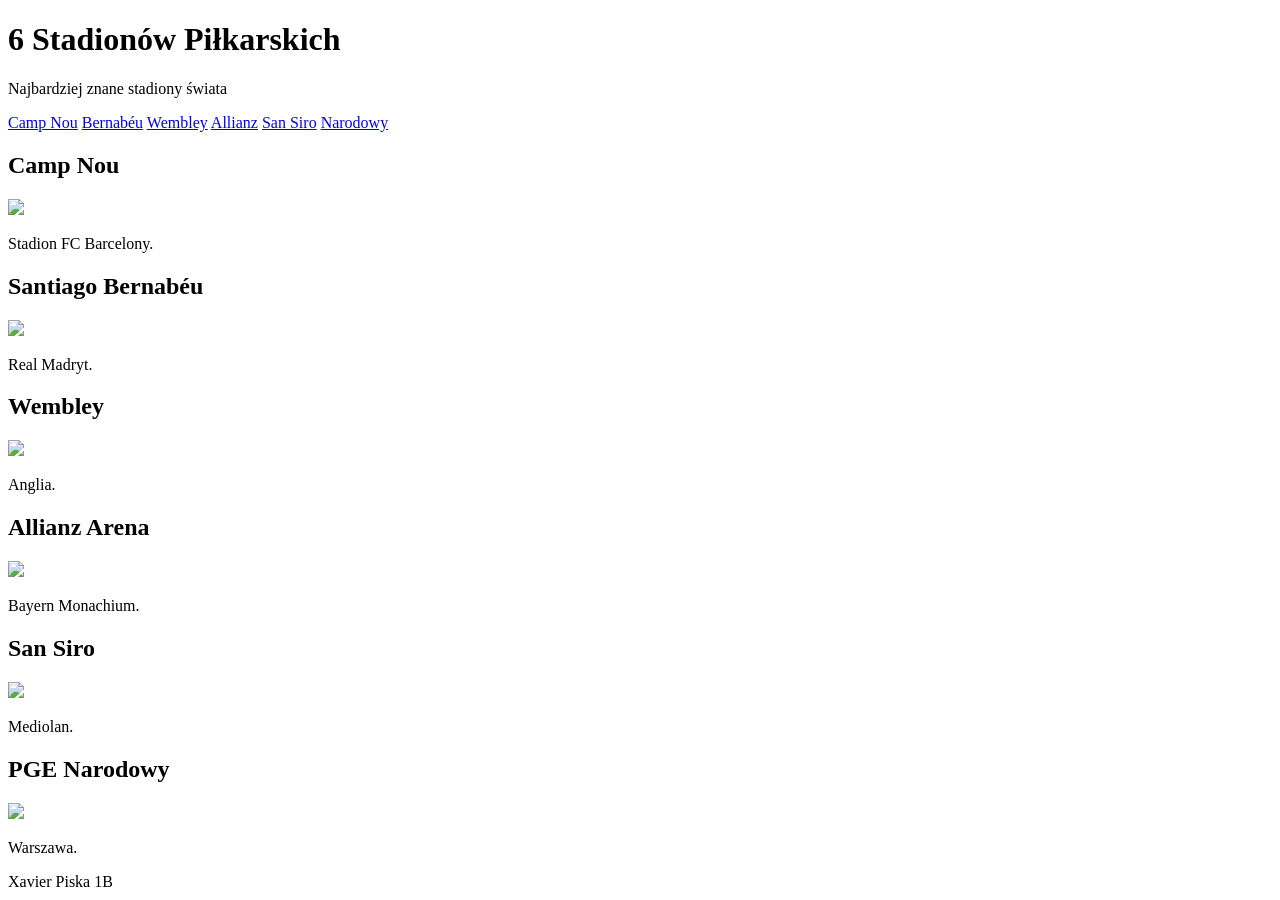
==== index.html @ 6762ed37 "Create index.html" ====
<!DOCTYPE html>
<html lang="pl">
<head>
<meta charset="UTF-8">
<title>6 Stadionów Piłkarskich</title>

<link rel="stylesheet" href="style.css">
</head>

<body>

<header>
<h1>6 Stadionów Piłkarskich</h1>
<p>Najbardziej znane stadiony świata</p>
</header>

<nav>
<a href="#campnou">Camp Nou</a>
<a href="#bernabeu">Bernabéu</a>
<a href="#wembley">Wembley</a>
<a href="#allianz">Allianz</a>
<a href="#san_siro">San Siro</a>
<a href="#narodowy">Narodowy</a>
</nav>

<section id="campnou">
<h2>Camp Nou</h2>
<img src="https://upload.wikimedia.org/wikipedia/commons/4/47/Camp_Nou_aerial_%282014%29.jpg">
<p>Stadion FC Barcelony.</p>
</section>

<section id="bernabeu">
<h2>Santiago Bernabéu</h2>
<img src="https://upload.wikimedia.org/wikipedia/commons/1/11/New_Santiago_Bernab%C3%A9u_Stadium.jpg">
<p>Real Madryt.</p>
</section>

<section id="wembley">
<h2>Wembley</h2>
<img src="https://upload.wikimedia.org/wikipedia/commons/1/13/Wembley_Stadium.jpg">
<p>Anglia.</p>
</section>

<section id="allianz">
<h2>Allianz Arena</h2>
<img src="https://upload.wikimedia.org/wikipedia/commons/6/68/Allianz_Arena_Munich.jpg">
<p>Bayern Monachium.</p>
</section>

<section id="san_siro">
<h2>San Siro</h2>
<img src="https://upload.wikimedia.org/wikipedia/commons/0/0e/Stadio_San_Siro.jpg">
<p>Mediolan.</p>
</section>

<section id="narodowy">
<h2>PGE Narodowy</h2>
<img src="https://upload.wikimedia.org/wikipedia/commons/7/7e/PGE_Narodowy_Stadium.jpg">
<p>Warszawa.</p>
</section>

<footer>
Xavier Piska 1B
</footer>

</body>
</html>
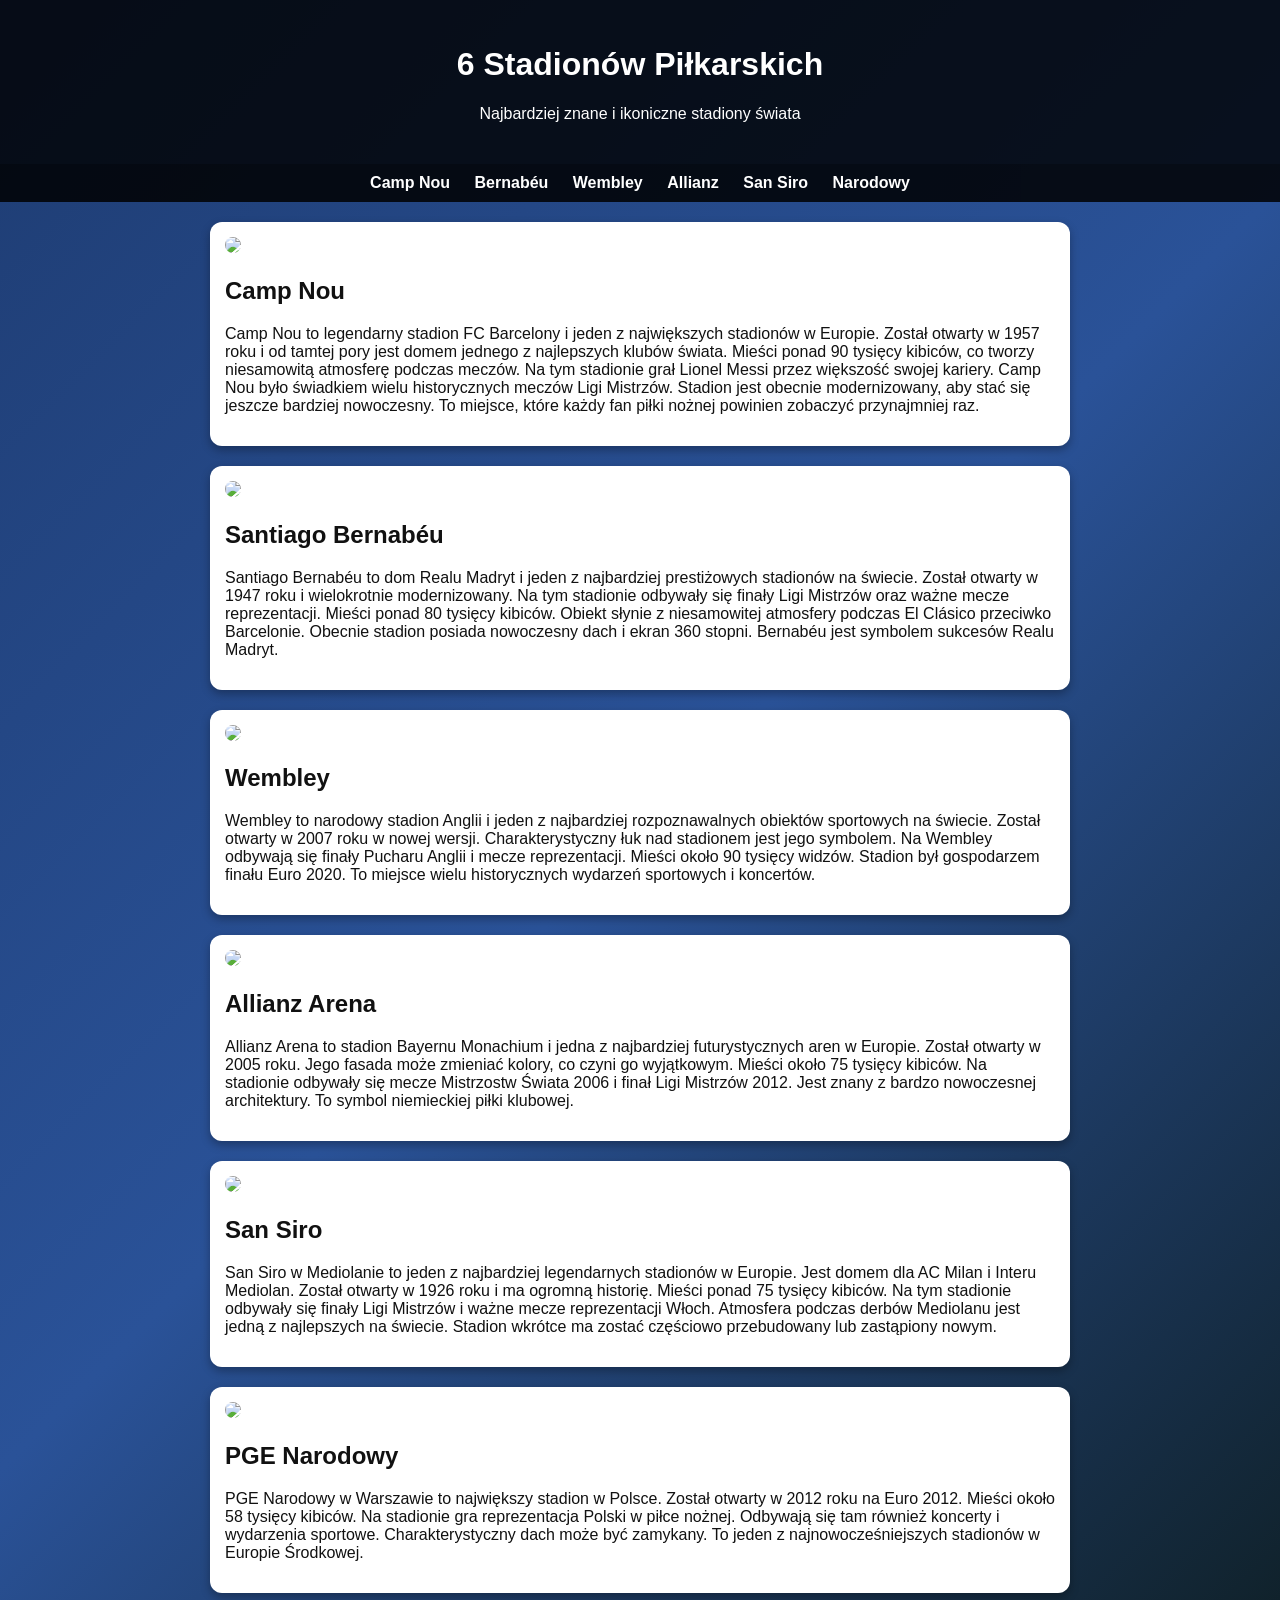
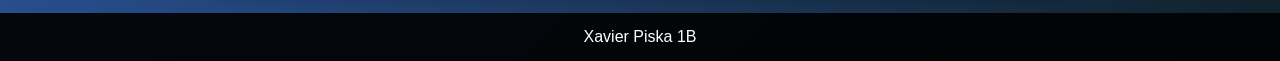
==== commit f93a2d99: "Create index.html" ====
--- a/index.html
+++ b/index.html
@@ -3,7 +3,6 @@
 <head>
 <meta charset="UTF-8">
 <title>6 Stadionów Piłkarskich</title>
-
 <link rel="stylesheet" href="style.css">
 </head>
 
@@ -11,7 +10,7 @@
 
 <header>
 <h1>6 Stadionów Piłkarskich</h1>
-<p>Najbardziej znane stadiony świata</p>
+<p>Najbardziej znane i ikoniczne stadiony świata</p>
 </header>
 
 <nav>
@@ -23,41 +22,99 @@
 <a href="#narodowy">Narodowy</a>
 </nav>
 
-<section id="campnou">
+<div class="container">
+
+<!-- CAMP NOU -->
+<section id="campnou" class="card">
+<img src="https://upload.wikimedia.org/wikipedia/commons/4/47/Camp_Nou_aerial_%282014%29.jpg">
 <h2>Camp Nou</h2>
-<img src="https://upload.wikimedia.org/wikipedia/commons/4/47/Camp_Nou_aerial_%282014%29.jpg">
-<p>Stadion FC Barcelony.</p>
+<p>
+Camp Nou to legendarny stadion FC Barcelony i jeden z największych stadionów w Europie.
+Został otwarty w 1957 roku i od tamtej pory jest domem jednego z najlepszych klubów świata.
+Mieści ponad 90 tysięcy kibiców, co tworzy niesamowitą atmosferę podczas meczów.
+Na tym stadionie grał Lionel Messi przez większość swojej kariery.
+Camp Nou było świadkiem wielu historycznych meczów Ligi Mistrzów.
+Stadion jest obecnie modernizowany, aby stać się jeszcze bardziej nowoczesny.
+To miejsce, które każdy fan piłki nożnej powinien zobaczyć przynajmniej raz.
+</p>
 </section>
 
-<section id="bernabeu">
+<!-- BERNABEU -->
+<section id="bernabeu" class="card">
+<img src="https://upload.wikimedia.org/wikipedia/commons/1/11/New_Santiago_Bernab%C3%A9u_Stadium.jpg">
 <h2>Santiago Bernabéu</h2>
-<img src="https://upload.wikimedia.org/wikipedia/commons/1/11/New_Santiago_Bernab%C3%A9u_Stadium.jpg">
-<p>Real Madryt.</p>
+<p>
+Santiago Bernabéu to dom Realu Madryt i jeden z najbardziej prestiżowych stadionów na świecie.
+Został otwarty w 1947 roku i wielokrotnie modernizowany.
+Na tym stadionie odbywały się finały Ligi Mistrzów oraz ważne mecze reprezentacji.
+Mieści ponad 80 tysięcy kibiców.
+Obiekt słynie z niesamowitej atmosfery podczas El Clásico przeciwko Barcelonie.
+Obecnie stadion posiada nowoczesny dach i ekran 360 stopni.
+Bernabéu jest symbolem sukcesów Realu Madryt.
+</p>
 </section>
 
-<section id="wembley">
+<!-- WEMBLEY -->
+<section id="wembley" class="card">
+<img src="https://upload.wikimedia.org/wikipedia/commons/1/13/Wembley_Stadium.jpg">
 <h2>Wembley</h2>
-<img src="https://upload.wikimedia.org/wikipedia/commons/1/13/Wembley_Stadium.jpg">
-<p>Anglia.</p>
+<p>
+Wembley to narodowy stadion Anglii i jeden z najbardziej rozpoznawalnych obiektów sportowych na świecie.
+Został otwarty w 2007 roku w nowej wersji.
+Charakterystyczny łuk nad stadionem jest jego symbolem.
+Na Wembley odbywają się finały Pucharu Anglii i mecze reprezentacji.
+Mieści około 90 tysięcy widzów.
+Stadion był gospodarzem finału Euro 2020.
+To miejsce wielu historycznych wydarzeń sportowych i koncertów.
+</p>
 </section>
 
-<section id="allianz">
+<!-- ALLIANZ -->
+<section id="allianz" class="card">
+<img src="https://upload.wikimedia.org/wikipedia/commons/6/68/Allianz_Arena_Munich.jpg">
 <h2>Allianz Arena</h2>
-<img src="https://upload.wikimedia.org/wikipedia/commons/6/68/Allianz_Arena_Munich.jpg">
-<p>Bayern Monachium.</p>
+<p>
+Allianz Arena to stadion Bayernu Monachium i jedna z najbardziej futurystycznych aren w Europie.
+Został otwarty w 2005 roku.
+Jego fasada może zmieniać kolory, co czyni go wyjątkowym.
+Mieści około 75 tysięcy kibiców.
+Na stadionie odbywały się mecze Mistrzostw Świata 2006 i finał Ligi Mistrzów 2012.
+Jest znany z bardzo nowoczesnej architektury.
+To symbol niemieckiej piłki klubowej.
+</p>
 </section>
 
-<section id="san_siro">
+<!-- SAN SIRO -->
+<section id="san_siro" class="card">
+<img src="https://upload.wikimedia.org/wikipedia/commons/0/0e/Stadio_San_Siro.jpg">
 <h2>San Siro</h2>
-<img src="https://upload.wikimedia.org/wikipedia/commons/0/0e/Stadio_San_Siro.jpg">
-<p>Mediolan.</p>
+<p>
+San Siro w Mediolanie to jeden z najbardziej legendarnych stadionów w Europie.
+Jest domem dla AC Milan i Interu Mediolan.
+Został otwarty w 1926 roku i ma ogromną historię.
+Mieści ponad 75 tysięcy kibiców.
+Na tym stadionie odbywały się finały Ligi Mistrzów i ważne mecze reprezentacji Włoch.
+Atmosfera podczas derbów Mediolanu jest jedną z najlepszych na świecie.
+Stadion wkrótce ma zostać częściowo przebudowany lub zastąpiony nowym.
+</p>
 </section>
 
-<section id="narodowy">
+<!-- NARODOWY -->
+<section id="narodowy" class="card">
+<img src="https://upload.wikimedia.org/wikipedia/commons/7/7e/PGE_Narodowy_Stadium.jpg">
 <h2>PGE Narodowy</h2>
-<img src="https://upload.wikimedia.org/wikipedia/commons/7/7e/PGE_Narodowy_Stadium.jpg">
-<p>Warszawa.</p>
+<p>
+PGE Narodowy w Warszawie to największy stadion w Polsce.
+Został otwarty w 2012 roku na Euro 2012.
+Mieści około 58 tysięcy kibiców.
+Na stadionie gra reprezentacja Polski w piłce nożnej.
+Odbywają się tam również koncerty i wydarzenia sportowe.
+Charakterystyczny dach może być zamykany.
+To jeden z najnowocześniejszych stadionów w Europie Środkowej.
+</p>
 </section>
+
+</div>
 
 <footer>
 Xavier Piska 1B
--- a/style.css
+++ b/style.css
@@ -0,0 +1,59 @@
+body {
+    font-family: Arial, sans-serif;
+    margin: 0;
+    background: linear-gradient(135deg, #1e3c72, #2a5298, #0f2027);
+    color: #111;
+}
+
+/* nagłówek */
+header {
+    background: rgba(0,0,0,0.8);
+    color: white;
+    text-align: center;
+    padding: 25px;
+}
+
+/* menu */
+nav {
+    background: rgba(0,0,0,0.85);
+    text-align: center;
+    padding: 10px;
+    position: sticky;
+    top: 0;
+}
+
+nav a {
+    color: white;
+    margin: 10px;
+    text-decoration: none;
+    font-weight: bold;
+}
+
+/* kontener */
+.container {
+    max-width: 900px;
+    margin: auto;
+}
+
+/* karta stadionu */
+.card {
+    background: white;
+    margin: 20px;
+    padding: 15px;
+    border-radius: 12px;
+    box-shadow: 0 4px 10px rgba(0,0,0,0.3);
+}
+
+/* obrazki */
+.card img {
+    width: 100%;
+    border-radius: 10px;
+}
+
+/* stopka */
+footer {
+    text-align: center;
+    padding: 15px;
+    background: rgba(0,0,0,0.9);
+    color: white;
+}
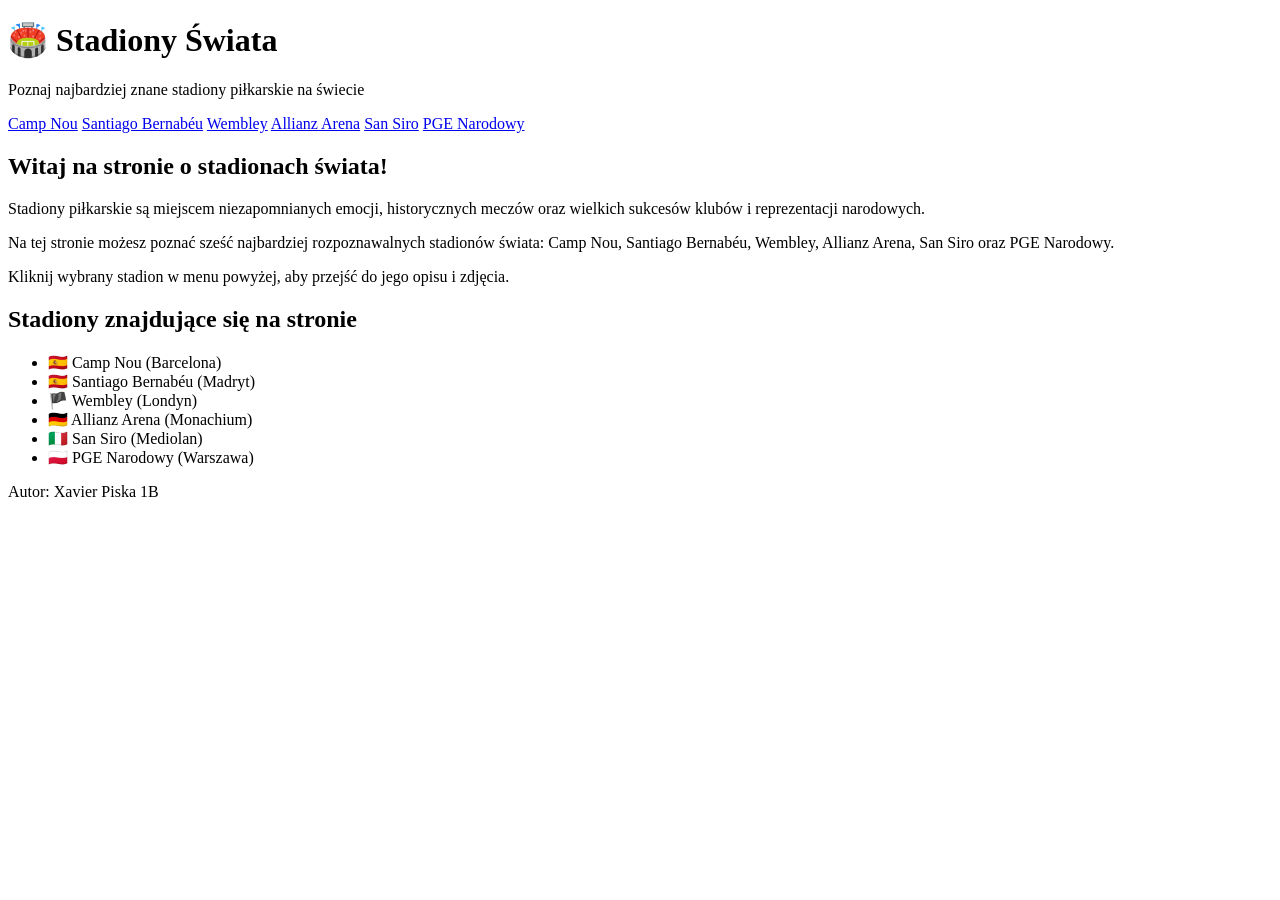
==== commit b4fd1d30: "Create index.html" ====
--- a/index.html
+++ b/index.html
@@ -1,123 +1,69 @@
 <!DOCTYPE html>
 <html lang="pl">
 <head>
-<meta charset="UTF-8">
-<title>6 Stadionów Piłkarskich</title>
-<link rel="stylesheet" href="style.css">
+    <meta charset="UTF-8">
+    <meta name="viewport" content="width=device-width, initial-scale=1.0">
+    <title>Stadiony Świata</title>
+    <link rel="stylesheet" href="style.css">
 </head>
 
 <body>
 
 <header>
-<h1>6 Stadionów Piłkarskich</h1>
-<p>Najbardziej znane i ikoniczne stadiony świata</p>
+    <h1>🏟️ Stadiony Świata</h1>
+    <p>Poznaj najbardziej znane stadiony piłkarskie na świecie</p>
 </header>
 
 <nav>
-<a href="#campnou">Camp Nou</a>
-<a href="#bernabeu">Bernabéu</a>
-<a href="#wembley">Wembley</a>
-<a href="#allianz">Allianz</a>
-<a href="#san_siro">San Siro</a>
-<a href="#narodowy">Narodowy</a>
+    <a href="campnou.html">Camp Nou</a>
+    <a href="bernabeu.html">Santiago Bernabéu</a>
+    <a href="wembley.html">Wembley</a>
+    <a href="allianz.html">Allianz Arena</a>
+    <a href="sansiro.html">San Siro</a>
+    <a href="narodowy.html">PGE Narodowy</a>
 </nav>
 
-<div class="container">
+<main>
 
-<!-- CAMP NOU -->
-<section id="campnou" class="card">
-<img src="https://upload.wikimedia.org/wikipedia/commons/4/47/Camp_Nou_aerial_%282014%29.jpg">
-<h2>Camp Nou</h2>
-<p>
-Camp Nou to legendarny stadion FC Barcelony i jeden z największych stadionów w Europie.
-Został otwarty w 1957 roku i od tamtej pory jest domem jednego z najlepszych klubów świata.
-Mieści ponad 90 tysięcy kibiców, co tworzy niesamowitą atmosferę podczas meczów.
-Na tym stadionie grał Lionel Messi przez większość swojej kariery.
-Camp Nou było świadkiem wielu historycznych meczów Ligi Mistrzów.
-Stadion jest obecnie modernizowany, aby stać się jeszcze bardziej nowoczesny.
-To miejsce, które każdy fan piłki nożnej powinien zobaczyć przynajmniej raz.
-</p>
-</section>
+    <section class="welcome">
 
-<!-- BERNABEU -->
-<section id="bernabeu" class="card">
-<img src="https://upload.wikimedia.org/wikipedia/commons/1/11/New_Santiago_Bernab%C3%A9u_Stadium.jpg">
-<h2>Santiago Bernabéu</h2>
-<p>
-Santiago Bernabéu to dom Realu Madryt i jeden z najbardziej prestiżowych stadionów na świecie.
-Został otwarty w 1947 roku i wielokrotnie modernizowany.
-Na tym stadionie odbywały się finały Ligi Mistrzów oraz ważne mecze reprezentacji.
-Mieści ponad 80 tysięcy kibiców.
-Obiekt słynie z niesamowitej atmosfery podczas El Clásico przeciwko Barcelonie.
-Obecnie stadion posiada nowoczesny dach i ekran 360 stopni.
-Bernabéu jest symbolem sukcesów Realu Madryt.
-</p>
-</section>
+        <h2>Witaj na stronie o stadionach świata!</h2>
 
-<!-- WEMBLEY -->
-<section id="wembley" class="card">
-<img src="https://upload.wikimedia.org/wikipedia/commons/1/13/Wembley_Stadium.jpg">
-<h2>Wembley</h2>
-<p>
-Wembley to narodowy stadion Anglii i jeden z najbardziej rozpoznawalnych obiektów sportowych na świecie.
-Został otwarty w 2007 roku w nowej wersji.
-Charakterystyczny łuk nad stadionem jest jego symbolem.
-Na Wembley odbywają się finały Pucharu Anglii i mecze reprezentacji.
-Mieści około 90 tysięcy widzów.
-Stadion był gospodarzem finału Euro 2020.
-To miejsce wielu historycznych wydarzeń sportowych i koncertów.
-</p>
-</section>
+        <p>
+            Stadiony piłkarskie są miejscem niezapomnianych emocji, historycznych meczów
+            oraz wielkich sukcesów klubów i reprezentacji narodowych.
+        </p>
 
-<!-- ALLIANZ -->
-<section id="allianz" class="card">
-<img src="https://upload.wikimedia.org/wikipedia/commons/6/68/Allianz_Arena_Munich.jpg">
-<h2>Allianz Arena</h2>
-<p>
-Allianz Arena to stadion Bayernu Monachium i jedna z najbardziej futurystycznych aren w Europie.
-Został otwarty w 2005 roku.
-Jego fasada może zmieniać kolory, co czyni go wyjątkowym.
-Mieści około 75 tysięcy kibiców.
-Na stadionie odbywały się mecze Mistrzostw Świata 2006 i finał Ligi Mistrzów 2012.
-Jest znany z bardzo nowoczesnej architektury.
-To symbol niemieckiej piłki klubowej.
-</p>
-</section>
+        <p>
+            Na tej stronie możesz poznać sześć najbardziej rozpoznawalnych stadionów świata:
+            Camp Nou, Santiago Bernabéu, Wembley, Allianz Arena, San Siro oraz PGE Narodowy.
+        </p>
 
-<!-- SAN SIRO -->
-<section id="san_siro" class="card">
-<img src="https://upload.wikimedia.org/wikipedia/commons/0/0e/Stadio_San_Siro.jpg">
-<h2>San Siro</h2>
-<p>
-San Siro w Mediolanie to jeden z najbardziej legendarnych stadionów w Europie.
-Jest domem dla AC Milan i Interu Mediolan.
-Został otwarty w 1926 roku i ma ogromną historię.
-Mieści ponad 75 tysięcy kibiców.
-Na tym stadionie odbywały się finały Ligi Mistrzów i ważne mecze reprezentacji Włoch.
-Atmosfera podczas derbów Mediolanu jest jedną z najlepszych na świecie.
-Stadion wkrótce ma zostać częściowo przebudowany lub zastąpiony nowym.
-</p>
-</section>
+        <p>
+            Kliknij wybrany stadion w menu powyżej, aby przejść do jego opisu i zdjęcia.
+        </p>
 
-<!-- NARODOWY -->
-<section id="narodowy" class="card">
-<img src="https://upload.wikimedia.org/wikipedia/commons/7/7e/PGE_Narodowy_Stadium.jpg">
-<h2>PGE Narodowy</h2>
-<p>
-PGE Narodowy w Warszawie to największy stadion w Polsce.
-Został otwarty w 2012 roku na Euro 2012.
-Mieści około 58 tysięcy kibiców.
-Na stadionie gra reprezentacja Polski w piłce nożnej.
-Odbywają się tam również koncerty i wydarzenia sportowe.
-Charakterystyczny dach może być zamykany.
-To jeden z najnowocześniejszych stadionów w Europie Środkowej.
-</p>
-</section>
+    </section>
 
-</div>
+    <section class="welcome">
+
+        <h2>Stadiony znajdujące się na stronie</h2>
+
+        <ul>
+            <li>🇪🇸 Camp Nou (Barcelona)</li>
+            <li>🇪🇸 Santiago Bernabéu (Madryt)</li>
+            <li>🏴 Wembley (Londyn)</li>
+            <li>🇩🇪 Allianz Arena (Monachium)</li>
+            <li>🇮🇹 San Siro (Mediolan)</li>
+            <li>🇵🇱 PGE Narodowy (Warszawa)</li>
+        </ul>
+
+    </section>
+
+</main>
 
 <footer>
-Xavier Piska 1B
+    <p>Autor: Xavier Piska 1B</p>
 </footer>
 
 </body>
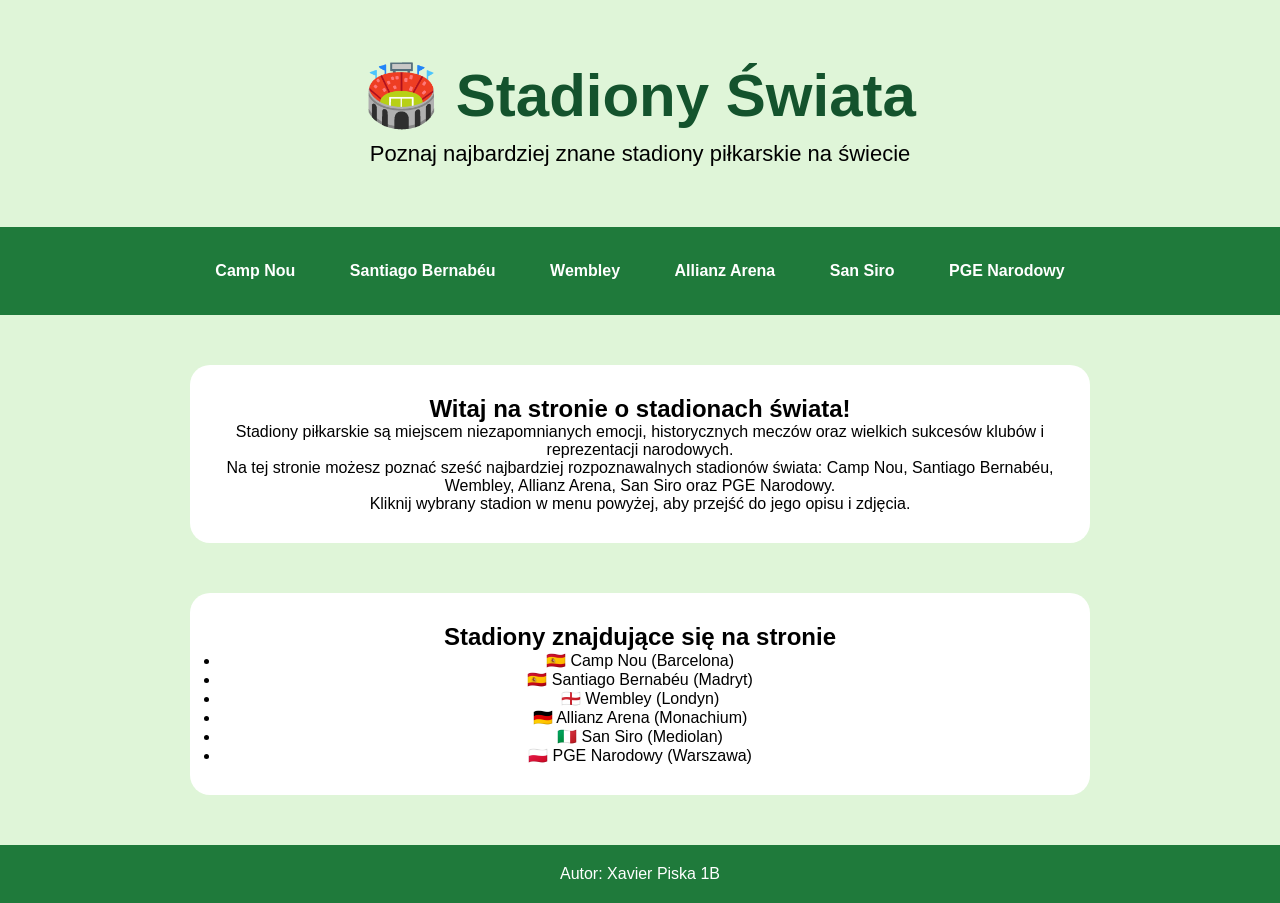
==== commit 895a8930: "Update index.html" ====
--- a/index.html
+++ b/index.html
@@ -52,7 +52,7 @@
         <ul>
             <li>🇪🇸 Camp Nou (Barcelona)</li>
             <li>🇪🇸 Santiago Bernabéu (Madryt)</li>
-            <li>🏴 Wembley (Londyn)</li>
+            <li>🏴󠁧󠁢󠁥󠁮󠁧󠁿 Wembley (Londyn)</li>
             <li>🇩🇪 Allianz Arena (Monachium)</li>
             <li>🇮🇹 San Siro (Mediolan)</li>
             <li>🇵🇱 PGE Narodowy (Warszawa)</li>
--- a/style.css
+++ b/style.css
@@ -0,0 +1,86 @@
+*{
+margin:0;
+padding:0;
+box-sizing:border-box;
+}
+
+body{
+font-family:Arial,sans-serif;
+background:#dff5d8;
+}
+
+header{
+padding:60px 20px;
+text-align:center;
+}
+
+header h1{
+font-size:60px;
+color:#14532d;
+}
+
+header p{
+font-size:22px;
+margin-top:10px;
+}
+
+nav{
+background:#1f7a3b;
+padding:15px;
+text-align:center;
+}
+
+nav a{
+color:white;
+text-decoration:none;
+font-weight:bold;
+margin:10px;
+padding:10px 15px;
+display:inline-block;
+}
+
+nav a:hover{
+background:white;
+color:#1f7a3b;
+border-radius:8px;
+}
+
+.welcome{
+max-width:900px;
+margin:50px auto;
+background:white;
+padding:30px;
+border-radius:20px;
+text-align:center;
+}
+
+.card{
+max-width:1000px;
+margin:40px auto;
+background:white;
+padding:20px;
+border-radius:20px;
+}
+
+.card img{
+width:100%;
+border-radius:15px;
+margin-bottom:20px;
+}
+
+.card h1{
+color:#14532d;
+margin-bottom:15px;
+}
+
+.card p{
+line-height:1.8;
+}
+
+footer{
+margin-top:50px;
+background:#1f7a3b;
+color:white;
+text-align:center;
+padding:20px;
+}
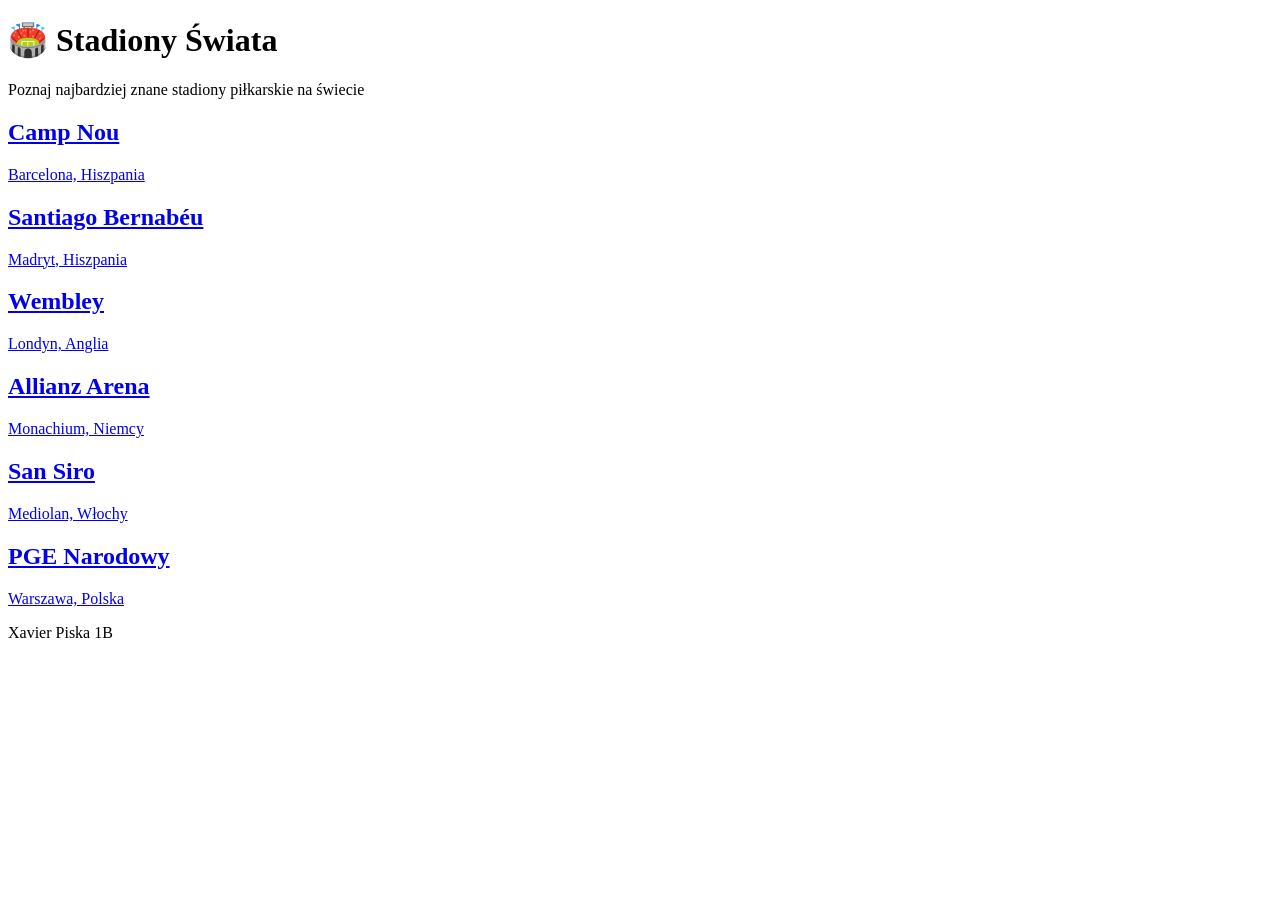
==== commit 55d6fbbb: "Create index.html" ====
--- a/index.html
+++ b/index.html
@@ -6,7 +6,6 @@
     <title>Stadiony Świata</title>
     <link rel="stylesheet" href="style.css">
 </head>
-
 <body>
 
 <header>
@@ -14,56 +13,46 @@
     <p>Poznaj najbardziej znane stadiony piłkarskie na świecie</p>
 </header>
 
-<nav>
-    <a href="campnou.html">Camp Nou</a>
-    <a href="bernabeu.html">Santiago Bernabéu</a>
-    <a href="wembley.html">Wembley</a>
-    <a href="allianz.html">Allianz Arena</a>
-    <a href="sansiro.html">San Siro</a>
-    <a href="narodowy.html">PGE Narodowy</a>
-</nav>
-
 <main>
 
-    <section class="welcome">
+    <div class="stadiony-grid">
 
-        <h2>Witaj na stronie o stadionach świata!</h2>
+        <a href="campnou.html" class="stadion-box">
+            <h2>Camp Nou</h2>
+            <p>Barcelona, Hiszpania</p>
+        </a>
 
-        <p>
-            Stadiony piłkarskie są miejscem niezapomnianych emocji, historycznych meczów
-            oraz wielkich sukcesów klubów i reprezentacji narodowych.
-        </p>
+        <a href="bernabeu.html" class="stadion-box">
+            <h2>Santiago Bernabéu</h2>
+            <p>Madryt, Hiszpania</p>
+        </a>
 
-        <p>
-            Na tej stronie możesz poznać sześć najbardziej rozpoznawalnych stadionów świata:
-            Camp Nou, Santiago Bernabéu, Wembley, Allianz Arena, San Siro oraz PGE Narodowy.
-        </p>
+        <a href="wembley.html" class="stadion-box">
+            <h2>Wembley</h2>
+            <p>Londyn, Anglia</p>
+        </a>
 
-        <p>
-            Kliknij wybrany stadion w menu powyżej, aby przejść do jego opisu i zdjęcia.
-        </p>
+        <a href="allianz.html" class="stadion-box">
+            <h2>Allianz Arena</h2>
+            <p>Monachium, Niemcy</p>
+        </a>
 
-    </section>
+        <a href="sansiro.html" class="stadion-box">
+            <h2>San Siro</h2>
+            <p>Mediolan, Włochy</p>
+        </a>
 
-    <section class="welcome">
+        <a href="narodowy.html" class="stadion-box">
+            <h2>PGE Narodowy</h2>
+            <p>Warszawa, Polska</p>
+        </a>
 
-        <h2>Stadiony znajdujące się na stronie</h2>
-
-        <ul>
-            <li>🇪🇸 Camp Nou (Barcelona)</li>
-            <li>🇪🇸 Santiago Bernabéu (Madryt)</li>
-            <li>🏴󠁧󠁢󠁥󠁮󠁧󠁿 Wembley (Londyn)</li>
-            <li>🇩🇪 Allianz Arena (Monachium)</li>
-            <li>🇮🇹 San Siro (Mediolan)</li>
-            <li>🇵🇱 PGE Narodowy (Warszawa)</li>
-        </ul>
-
-    </section>
+    </div>
 
 </main>
 
 <footer>
-    <p>Autor: Xavier Piska 1B</p>
+    Xavier Piska 1B
 </footer>
 
 </body>
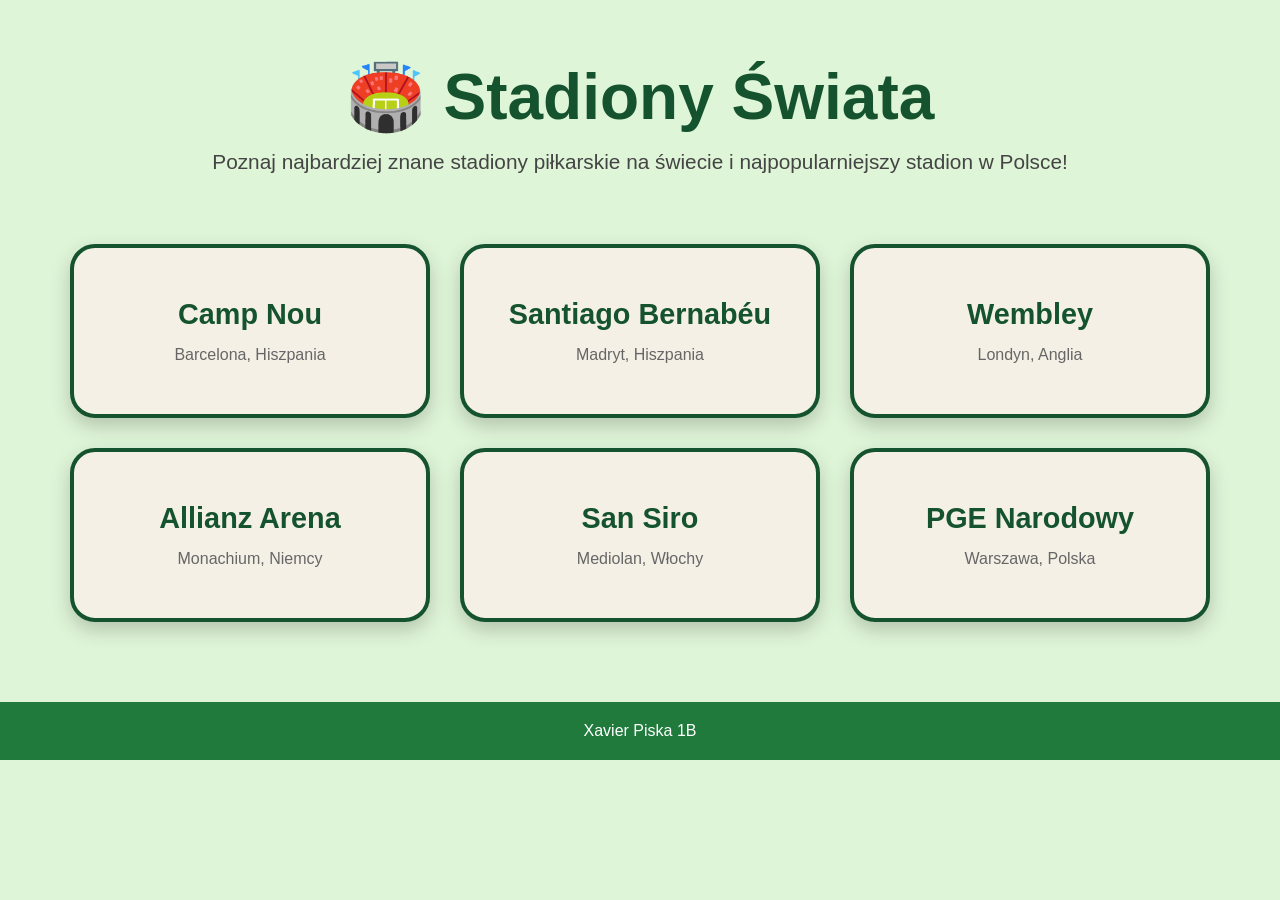
==== commit 4432f747: "Update index.html" ====
--- a/index.html
+++ b/index.html
@@ -10,7 +10,7 @@
 
 <header>
     <h1>🏟️ Stadiony Świata</h1>
-    <p>Poznaj najbardziej znane stadiony piłkarskie na świecie</p>
+    <p>Poznaj najbardziej znane stadiony piłkarskie na świecie i najpopularniejszy stadion w Polsce!</p>
 </header>
 
 <main>
--- a/style.css
+++ b/style.css
@@ -0,0 +1,154 @@
+*{
+    margin:0;
+    padding:0;
+    box-sizing:border-box;
+}
+
+body{
+    font-family:Arial, sans-serif;
+    background:#dff5d8;
+    min-height:100vh;
+}
+
+/* NAGŁÓWEK */
+
+header{
+    text-align:center;
+    padding:60px 20px 40px;
+}
+
+header h1{
+    font-size:4rem;
+    color:#14532d;
+    margin-bottom:15px;
+}
+
+header p{
+    font-size:1.3rem;
+    color:#444;
+}
+
+/* SIATKA STADIONÓW */
+
+.stadiony-grid{
+    max-width:1200px;
+    margin:auto;
+
+    display:grid;
+    grid-template-columns:repeat(3, 1fr);
+
+    gap:30px;
+
+    padding:30px;
+}
+
+/* KAFELKI */
+
+.stadion-box{
+    background:#f5f0e6;
+
+    border:4px solid #14532d;
+
+    border-radius:25px;
+
+    padding:50px 25px;
+
+    text-align:center;
+
+    text-decoration:none;
+
+    color:#222;
+
+    box-shadow:0 8px 20px rgba(0,0,0,0.2);
+
+    transition:0.3s;
+}
+
+.stadion-box:hover{
+    transform:translateY(-10px);
+
+    box-shadow:0 10px 25px rgba(0,0,0,0.25);
+
+    background:#f4fff1;
+}
+
+.stadion-box h2{
+    color:#14532d;
+    margin-bottom:15px;
+    font-size:1.8rem;
+}
+
+.stadion-box p{
+    color:#666;
+    font-size:1rem;
+}
+
+/* STRONY STADIONÓW */
+
+nav{
+    background:#1f7a3b;
+    padding:15px;
+}
+
+nav a{
+    color:white;
+    text-decoration:none;
+    font-weight:bold;
+}
+
+.card{
+    max-width:1000px;
+    margin:40px auto;
+
+    background:white;
+
+    border-radius:20px;
+
+    overflow:hidden;
+
+    box-shadow:0 5px 15px rgba(0,0,0,0.15);
+}
+
+.card img{
+    width:100%;
+    height:500px;
+    object-fit:cover;
+}
+
+.card h1{
+    color:#14532d;
+    padding:25px 25px 10px;
+}
+
+.card p{
+    padding:0 25px 25px;
+    line-height:1.8;
+    text-align:justify;
+}
+
+/* STOPKA */
+
+footer{
+    margin-top:50px;
+    background:#1f7a3b;
+    color:white;
+    text-align:center;
+    padding:20px;
+}
+
+/* TELEFONY */
+
+@media(max-width:900px){
+
+    .stadiony-grid{
+        grid-template-columns:1fr;
+    }
+
+    header h1{
+        font-size:2.5rem;
+    }
+
+    .card img{
+        height:250px;
+    }
+}
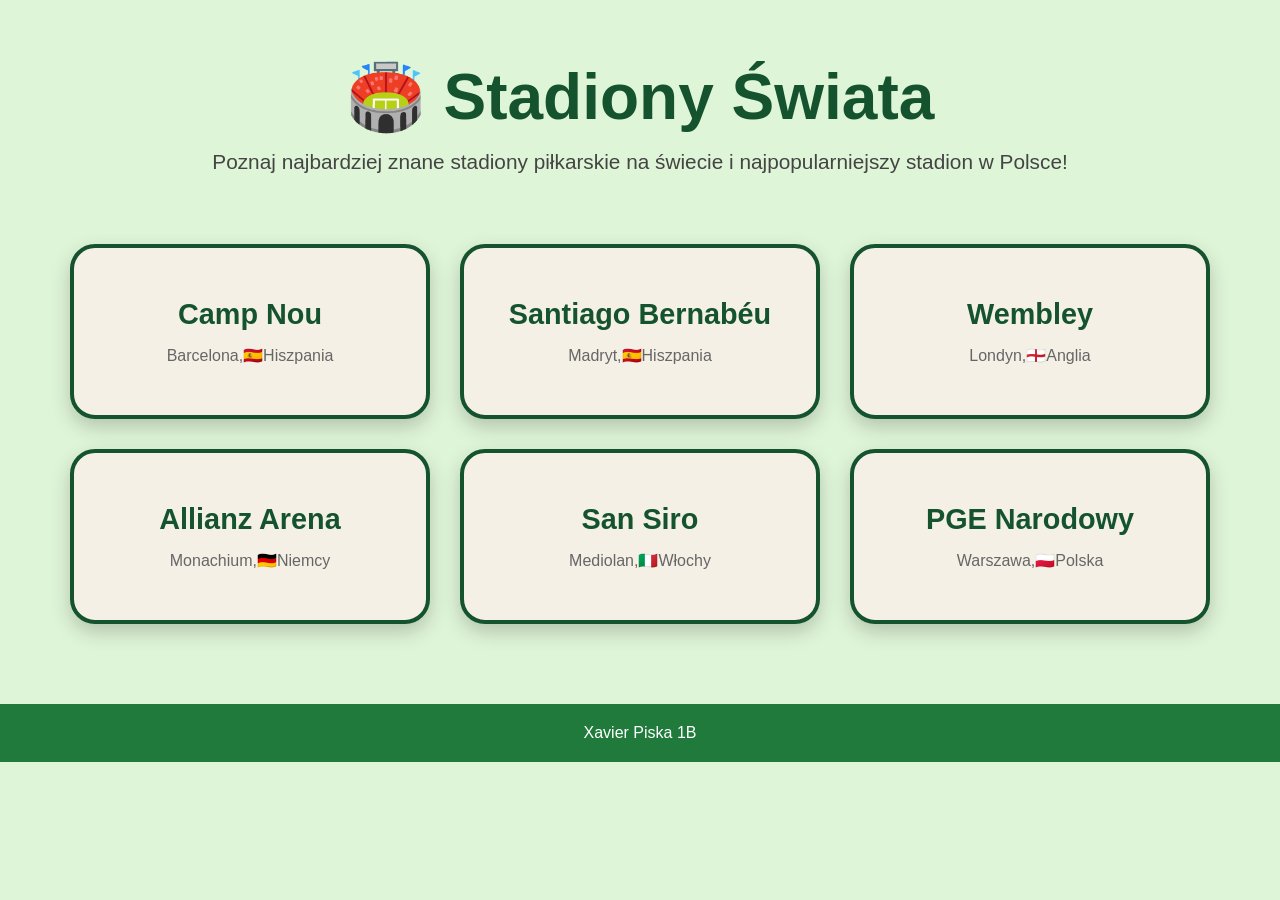
==== commit cf6e9211: "Update index.html" ====
--- a/index.html
+++ b/index.html
@@ -19,32 +19,32 @@
 
         <a href="campnou.html" class="stadion-box">
             <h2>Camp Nou</h2>
-            <p>Barcelona, Hiszpania</p>
+            <p>Barcelona,🇪🇸Hiszpania</p>
         </a>
 
         <a href="bernabeu.html" class="stadion-box">
             <h2>Santiago Bernabéu</h2>
-            <p>Madryt, Hiszpania</p>
+            <p>Madryt,🇪🇸Hiszpania</p>
         </a>
 
         <a href="wembley.html" class="stadion-box">
             <h2>Wembley</h2>
-            <p>Londyn, Anglia</p>
+            <p>Londyn,🏴󠁧󠁢󠁥󠁮󠁧󠁿Anglia</p>
         </a>
 
         <a href="allianz.html" class="stadion-box">
             <h2>Allianz Arena</h2>
-            <p>Monachium, Niemcy</p>
+            <p>Monachium,🇩🇪Niemcy</p>
         </a>
 
         <a href="sansiro.html" class="stadion-box">
             <h2>San Siro</h2>
-            <p>Mediolan, Włochy</p>
+            <p>Mediolan,🇮🇹Włochy</p>
         </a>
 
         <a href="narodowy.html" class="stadion-box">
             <h2>PGE Narodowy</h2>
-            <p>Warszawa, Polska</p>
+            <p>Warszawa,🇵🇱Polska</p>
         </a>
 
     </div>
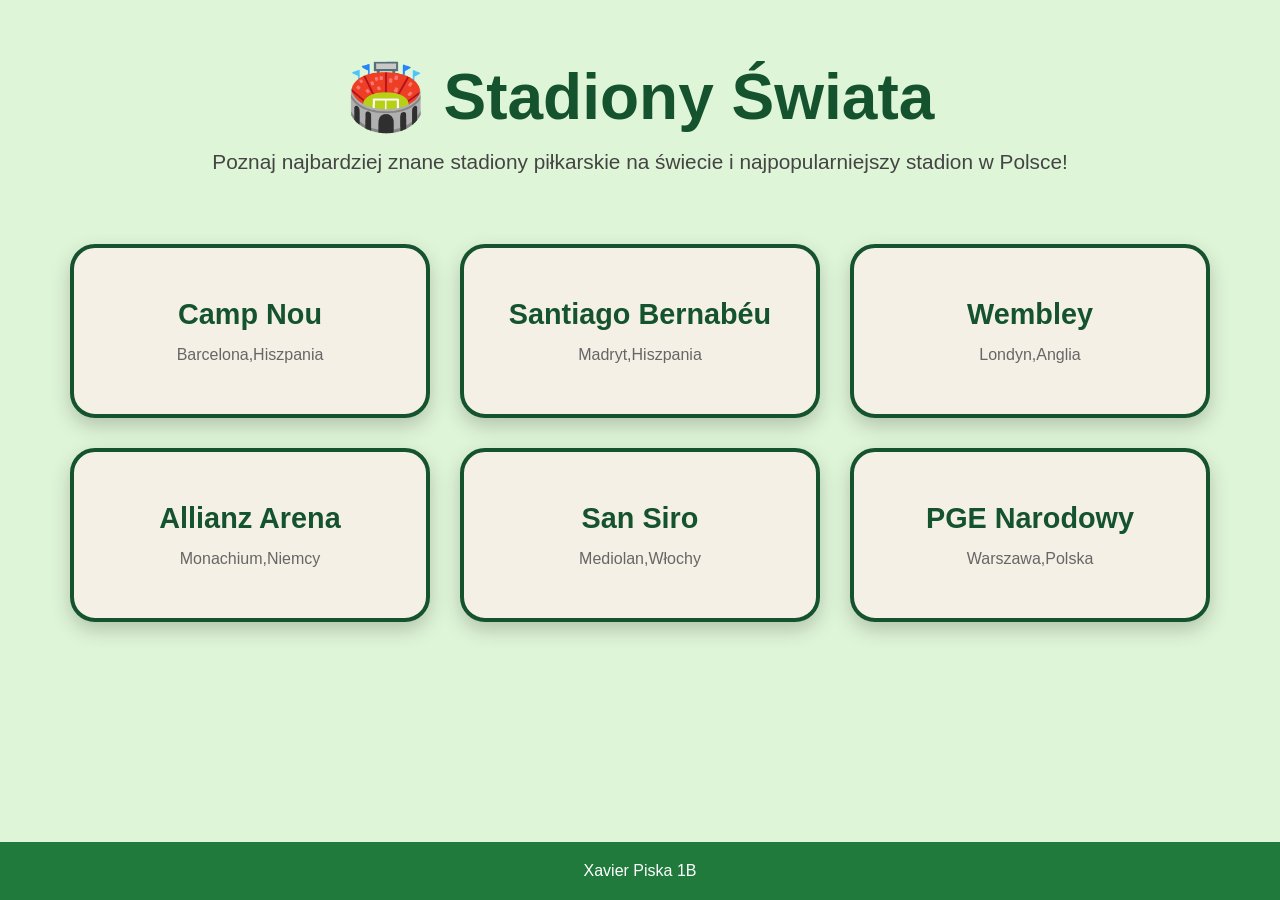
==== commit 71dabd8d: "Update index.html" ====
--- a/index.html
+++ b/index.html
@@ -19,32 +19,32 @@
 
         <a href="campnou.html" class="stadion-box">
             <h2>Camp Nou</h2>
-            <p>Barcelona,🇪🇸Hiszpania</p>
+            <p>Barcelona,Hiszpania</p>
         </a>
 
         <a href="bernabeu.html" class="stadion-box">
             <h2>Santiago Bernabéu</h2>
-            <p>Madryt,🇪🇸Hiszpania</p>
+            <p>Madryt,Hiszpania</p>
         </a>
 
         <a href="wembley.html" class="stadion-box">
             <h2>Wembley</h2>
-            <p>Londyn,🏴󠁧󠁢󠁥󠁮󠁧󠁿Anglia</p>
+            <p>Londyn,Anglia</p>
         </a>
 
         <a href="allianz.html" class="stadion-box">
             <h2>Allianz Arena</h2>
-            <p>Monachium,🇩🇪Niemcy</p>
+            <p>Monachium,Niemcy</p>
         </a>
 
         <a href="sansiro.html" class="stadion-box">
             <h2>San Siro</h2>
-            <p>Mediolan,🇮🇹Włochy</p>
+            <p>Mediolan,Włochy</p>
         </a>
 
         <a href="narodowy.html" class="stadion-box">
             <h2>PGE Narodowy</h2>
-            <p>Warszawa,🇵🇱Polska</p>
+            <p>Warszawa,Polska</p>
         </a>
 
     </div>
@@ -56,4 +56,4 @@
 </footer>
 
 </body>
-</html>+</html>
--- a/style.css
+++ b/style.css
@@ -3,11 +3,18 @@
     padding:0;
     box-sizing:border-box;
 }
-
+html, body{
+    height:100%;
+}
 body{
     font-family:Arial, sans-serif;
     background:#dff5d8;
+
     min-height:100vh;
+
+    display:flex;
+    flex-direction:column;
+
 }
 
 /* NAGŁÓWEK */
@@ -100,7 +107,7 @@
     max-width:1000px;
     margin:40px auto;
 
-    background:white;
+    background:#f5f0e6;
 
     border-radius:20px;
 
@@ -126,6 +133,9 @@
     text-align:justify;
 }
 
+.card{
+    flex:1;
+}
 /* STOPKA */
 
 footer{
@@ -134,8 +144,11 @@
     color:white;
     text-align:center;
     padding:20px;
+    
 }
-
+footer{
+    margin-top:auto;
+}
 /* TELEFONY */
 
 @media(max-width:900px){
